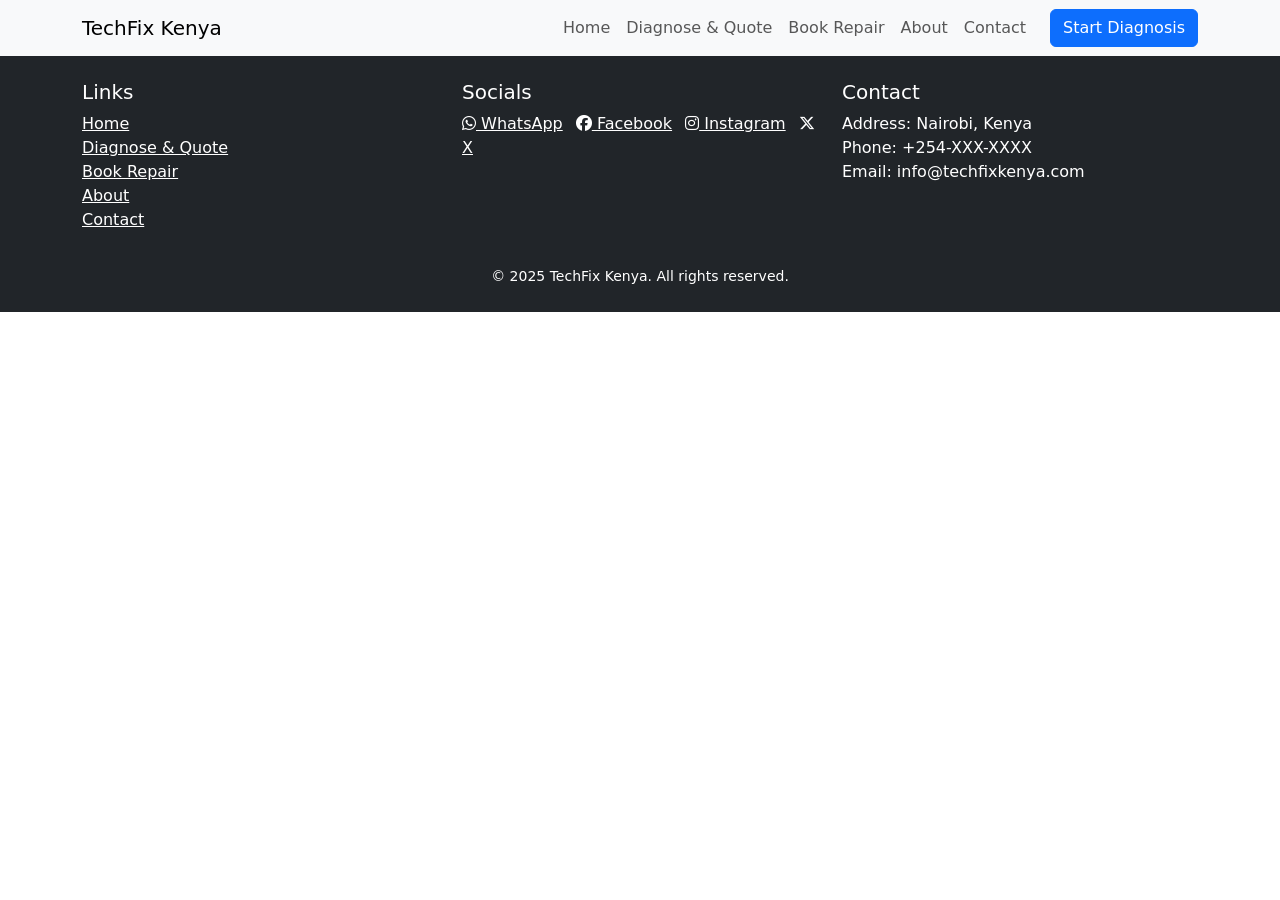
==== about.html @ 6a0a0a17 "created a reusable html strusture of the header and footer" ====
<!DOCTYPE html>
<html lang="en">
<head>
    <meta charset="UTF-8">
    <meta name="viewport" content="width=device-width, initial-scale=1.0">
    <title>TechFix Kenya - Laptop Repairs</title>
    <meta name="description" content="Fast and reliable laptop repairs in Kenya. Get instant quotes online.">
    <!-- Bootstrap CSS CDN -->
    <link href="https://cdn.jsdelivr.net/npm/bootstrap@5.3.3/dist/css/bootstrap.min.css" rel="stylesheet">
    <!-- Font Awesome CDN for icons -->
    <link href="https://cdnjs.cloudflare.com/ajax/libs/font-awesome/6.4.0/css/all.min.css" rel="stylesheet">
    <!-- Custom CSS -->
    <link rel="stylesheet" href="styles.css">
</head>
<body>
    <!-- Header -->
    <header class="navbar navbar-expand-lg navbar-light bg-light">
        <div class="container">
            <a class="navbar-brand" href="index.html">TechFix Kenya</a>
            <button class="navbar-toggler" type="button" data-bs-toggle="collapse" data-bs-target="#navbarNav">
                <span class="navbar-toggler-icon"></span>
            </button>
            <div class="collapse navbar-collapse" id="navbarNav">
                <ul class="navbar-nav ms-auto">
                    <li class="nav-item"><a class="nav-link" href="index.html">Home</a></li>
                    <li class="nav-item"><a class="nav-link" href="diagnose.html">Diagnose & Quote</a></li> <!-- Merged as per critique -->
                    <li class="nav-item"><a class="nav-link" href="book.html">Book Repair</a></li>
                    <li class="nav-item"><a class="nav-link" href="about.html">About</a></li>
                    <li class="nav-item"><a class="nav-link" href="contact.html">Contact</a></li>
                </ul>
                <a href="diagnose.html" class="btn btn-primary ms-3">Start Diagnosis</a> <!-- Highlighted CTA -->
            </div>
        </div>
    </header>

    <!-- Main Content Goes Here (page-specific) -->

    <!-- Footer -->
    <footer class="bg-dark text-white py-4">
        <div class="container">
            <div class="row">
                <div class="col-md-4">
                    <h5>Links</h5>
                    <ul class="list-unstyled">
                        <li><a href="index.html" class="text-white">Home</a></li>
                        <li><a href="diagnose.html" class="text-white">Diagnose & Quote</a></li>
                        <li><a href="book.html" class="text-white">Book Repair</a></li>
                        <li><a href="about.html" class="text-white">About</a></li>
                        <li><a href="contact.html" class="text-white">Contact</a></li>
                    </ul>
                </div>
                <div class="col-md-4">
                    <h5>Socials</h5>
                    <a href="https://wa.me/your-number" class="text-white me-2"><i class="fab fa-whatsapp"></i> WhatsApp</a>
                    <a href="#" class="text-white me-2"><i class="fab fa-facebook"></i> Facebook</a>
                    <a href="#" class="text-white me-2"><i class="fab fa-instagram"></i> Instagram</a>
                    <a href="#" class="text-white"><i class="fab fa-x-twitter"></i> X</a>
                </div>
                <div class="col-md-4">
                    <h5>Contact</h5>
                    <p>Address: Nairobi, Kenya<br>Phone: +254-XXX-XXXX<br>Email: info@techfixkenya.com</p>
                </div>
            </div>
            <div class="text-center mt-3">
                <small>&copy; 2025 TechFix Kenya. All rights reserved.</small>
            </div>
        </div>
    </footer>

    <!-- Bootstrap JS CDN -->
    <script src="https://cdn.jsdelivr.net/npm/bootstrap@5.3.3/dist/js/bootstrap.bundle.min.js"></script>
    <!-- Custom JS -->
    <script src="scripts.js"></script>
</body>
</html>
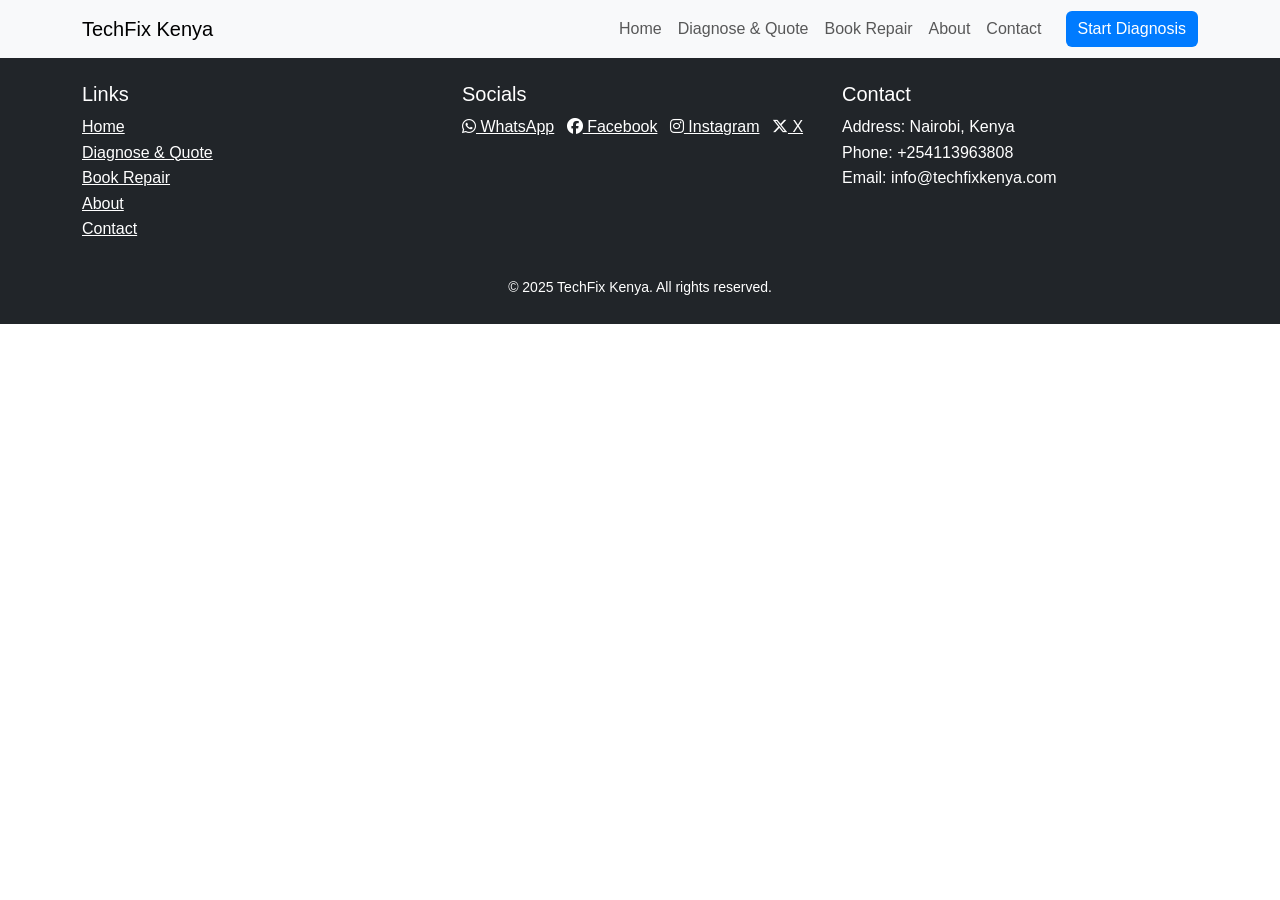
==== commit 7a3aeb8e: "populated the various files with basic snippets" ====
--- a/about.html
+++ b/about.html
@@ -58,7 +58,7 @@
                 </div>
                 <div class="col-md-4">
                     <h5>Contact</h5>
-                    <p>Address: Nairobi, Kenya<br>Phone: +254-XXX-XXXX<br>Email: info@techfixkenya.com</p>
+                    <p>Address: Nairobi, Kenya<br>Phone: +254113963808<br>Email: info@techfixkenya.com</p>
                 </div>
             </div>
             <div class="text-center mt-3">
--- a/styles.css
+++ b/styles.css
@@ -0,0 +1,41 @@
+/* General */
+body {
+    font-family: 'Arial', sans-serif;
+    line-height: 1.6;
+}
+
+/* Hero Section */
+.hero {
+    background: url('images/hero.jpg') no-repeat center/cover; /* Add a real image here */
+    color: white;
+    text-align: center;
+    padding: 100px 0;
+}
+
+/* Buttons */
+.btn-primary {
+    background-color: #007bff; /* Blue */
+    border: none;
+}
+
+/* Services Grid */
+.services-grid .card {
+    text-align: center;
+    border: none;
+    box-shadow: 0 4px 8px rgba(0,0,0,0.1);
+}
+
+/* Floating CTA for mobile */
+@media (max-width: 768px) {
+    .floating-cta {
+        position: fixed;
+        bottom: 20px;
+        right: 20px;
+        z-index: 1000;
+    }
+}
+
+/* Add high contrast for mobile */
+a, button {
+    color: inherit; /* Inherit for better readability */
+}
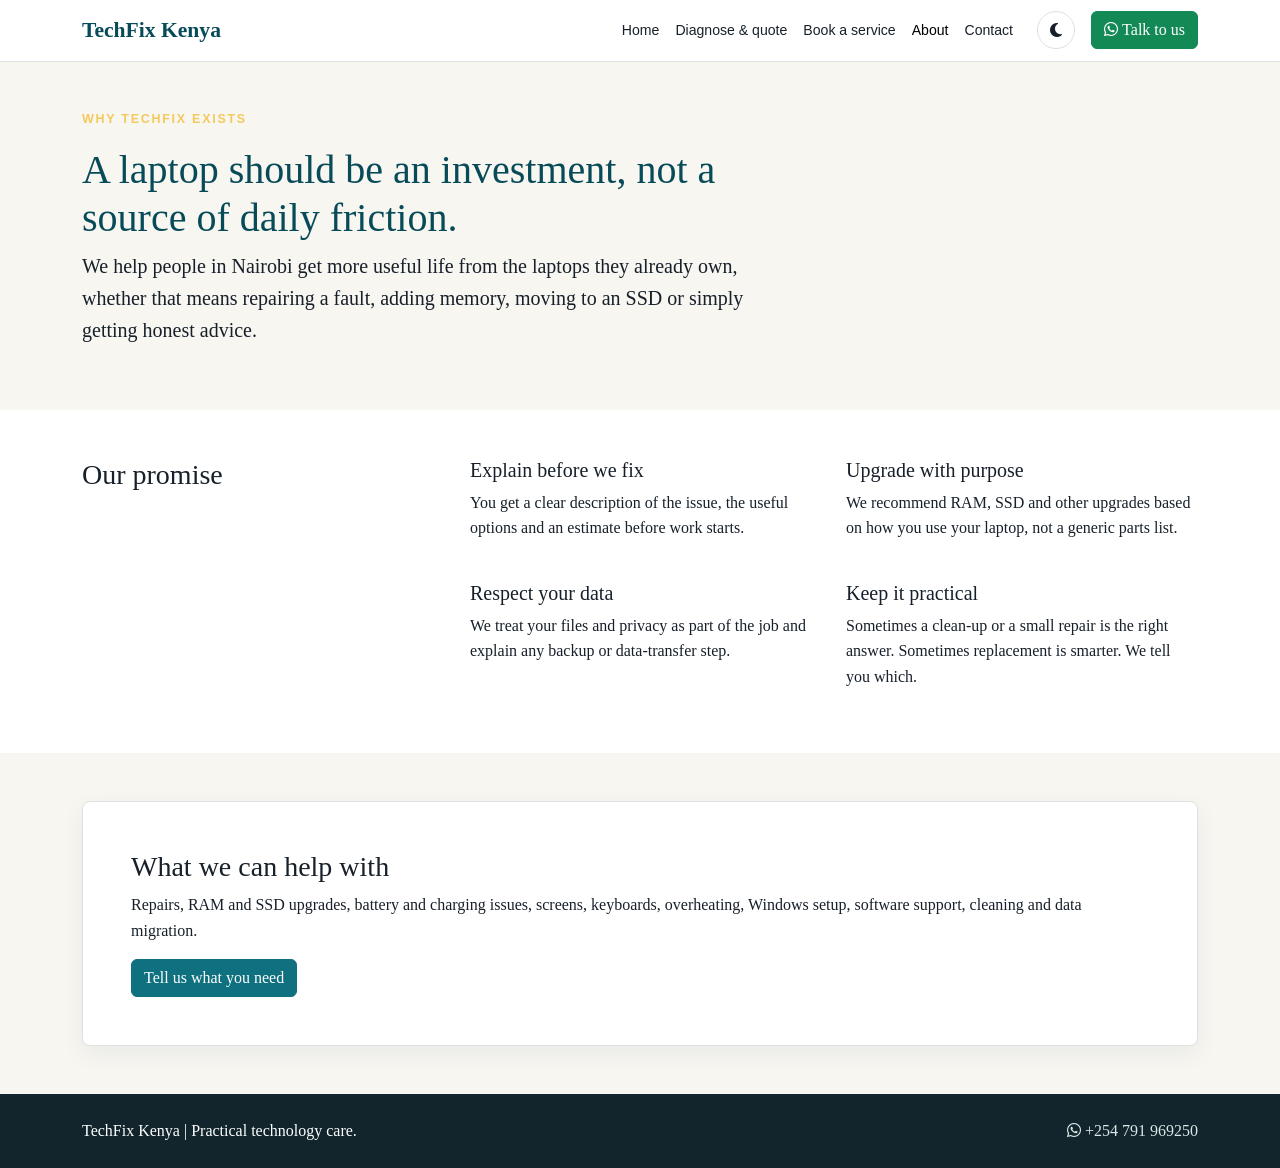
==== commit 17be5bd1: "Update TechFix Kenya website" ====
--- a/about.html
+++ b/about.html
@@ -1,75 +1,5 @@
-<!DOCTYPE html>
-<html lang="en">
-<head>
-    <meta charset="UTF-8">
-    <meta name="viewport" content="width=device-width, initial-scale=1.0">
-    <title>TechFix Kenya - Laptop Repairs</title>
-    <meta name="description" content="Fast and reliable laptop repairs in Kenya. Get instant quotes online.">
-    <!-- Bootstrap CSS CDN -->
-    <link href="https://cdn.jsdelivr.net/npm/bootstrap@5.3.3/dist/css/bootstrap.min.css" rel="stylesheet">
-    <!-- Font Awesome CDN for icons -->
-    <link href="https://cdnjs.cloudflare.com/ajax/libs/font-awesome/6.4.0/css/all.min.css" rel="stylesheet">
-    <!-- Custom CSS -->
-    <link rel="stylesheet" href="styles.css">
-</head>
-<body>
-    <!-- Header -->
-    <header class="navbar navbar-expand-lg navbar-light bg-light">
-        <div class="container">
-            <a class="navbar-brand" href="index.html">TechFix Kenya</a>
-            <button class="navbar-toggler" type="button" data-bs-toggle="collapse" data-bs-target="#navbarNav">
-                <span class="navbar-toggler-icon"></span>
-            </button>
-            <div class="collapse navbar-collapse" id="navbarNav">
-                <ul class="navbar-nav ms-auto">
-                    <li class="nav-item"><a class="nav-link" href="index.html">Home</a></li>
-                    <li class="nav-item"><a class="nav-link" href="diagnose.html">Diagnose & Quote</a></li> <!-- Merged as per critique -->
-                    <li class="nav-item"><a class="nav-link" href="book.html">Book Repair</a></li>
-                    <li class="nav-item"><a class="nav-link" href="about.html">About</a></li>
-                    <li class="nav-item"><a class="nav-link" href="contact.html">Contact</a></li>
-                </ul>
-                <a href="diagnose.html" class="btn btn-primary ms-3">Start Diagnosis</a> <!-- Highlighted CTA -->
-            </div>
-        </div>
-    </header>
-
-    <!-- Main Content Goes Here (page-specific) -->
-
-    <!-- Footer -->
-    <footer class="bg-dark text-white py-4">
-        <div class="container">
-            <div class="row">
-                <div class="col-md-4">
-                    <h5>Links</h5>
-                    <ul class="list-unstyled">
-                        <li><a href="index.html" class="text-white">Home</a></li>
-                        <li><a href="diagnose.html" class="text-white">Diagnose & Quote</a></li>
-                        <li><a href="book.html" class="text-white">Book Repair</a></li>
-                        <li><a href="about.html" class="text-white">About</a></li>
-                        <li><a href="contact.html" class="text-white">Contact</a></li>
-                    </ul>
-                </div>
-                <div class="col-md-4">
-                    <h5>Socials</h5>
-                    <a href="https://wa.me/your-number" class="text-white me-2"><i class="fab fa-whatsapp"></i> WhatsApp</a>
-                    <a href="#" class="text-white me-2"><i class="fab fa-facebook"></i> Facebook</a>
-                    <a href="#" class="text-white me-2"><i class="fab fa-instagram"></i> Instagram</a>
-                    <a href="#" class="text-white"><i class="fab fa-x-twitter"></i> X</a>
-                </div>
-                <div class="col-md-4">
-                    <h5>Contact</h5>
-                    <p>Address: Nairobi, Kenya<br>Phone: +254113963808<br>Email: info@techfixkenya.com</p>
-                </div>
-            </div>
-            <div class="text-center mt-3">
-                <small>&copy; 2025 TechFix Kenya. All rights reserved.</small>
-            </div>
-        </div>
-    </footer>
-
-    <!-- Bootstrap JS CDN -->
-    <script src="https://cdn.jsdelivr.net/npm/bootstrap@5.3.3/dist/js/bootstrap.bundle.min.js"></script>
-    <!-- Custom JS -->
-    <script src="scripts.js"></script>
-</body>
-</html>+<!doctype html>
+<html lang="en"><head><meta charset="utf-8"><meta name="viewport" content="width=device-width, initial-scale=1"><title>About TechFix Kenya</title><meta name="description" content="Learn how TechFix Kenya approaches laptop repairs and upgrades."><link href="https://cdn.jsdelivr.net/npm/bootstrap@5.3.3/dist/css/bootstrap.min.css" rel="stylesheet"><link href="https://cdnjs.cloudflare.com/ajax/libs/font-awesome/6.4.0/css/all.min.css" rel="stylesheet"><link rel="stylesheet" href="styles.css"></head>
+<body><header class="navbar navbar-expand-lg sticky-top"><div class="container"><a class="navbar-brand" href="index.html">TechFix Kenya</a><button class="navbar-toggler" data-bs-toggle="collapse" data-bs-target="#nav"><span class="navbar-toggler-icon"></span></button><nav id="nav" class="collapse navbar-collapse"><ul class="navbar-nav ms-auto"><li class="nav-item"><a class="nav-link" href="index.html">Home</a></li><li class="nav-item"><a class="nav-link" href="diagnose.html">Diagnose & quote</a></li><li class="nav-item"><a class="nav-link" href="book.html">Book a service</a></li><li class="nav-item"><a class="nav-link active" href="about.html">About</a></li><li class="nav-item"><a class="nav-link" href="contact.html">Contact</a></li></ul><button class="theme-toggle ms-lg-3 my-2 my-lg-0" type="button" data-theme-toggle aria-label="Switch to dark mode" title="Switch to dark mode"><i class="fas fa-moon"></i><i class="fas fa-sun"></i></button><a data-whatsapp="Hello TechFix Kenya, I would like to learn more about your services." class="btn btn-success ms-lg-3" href="#"><i class="fab fa-whatsapp"></i> Talk to us</a></nav></div></header>
+<main><section class="py-5"><div class="container"><div class="section-heading"><p class="section-kicker">Why TechFix exists</p><h1>A laptop should be an investment, not a source of daily friction.</h1><p class="lead">We help people in Nairobi get more useful life from the laptops they already own, whether that means repairing a fault, adding memory, moving to an SSD or simply getting honest advice.</p></div></div></section><section class="bg-white py-5"><div class="container"><div class="row g-5"><div class="col-lg-4"><h2 class="h3">Our promise</h2></div><div class="col-lg-8"><div class="row g-4"><div class="col-md-6"><h3 class="h5">Explain before we fix</h3><p>You get a clear description of the issue, the useful options and an estimate before work starts.</p></div><div class="col-md-6"><h3 class="h5">Upgrade with purpose</h3><p>We recommend RAM, SSD and other upgrades based on how you use your laptop, not a generic parts list.</p></div><div class="col-md-6"><h3 class="h5">Respect your data</h3><p>We treat your files and privacy as part of the job and explain any backup or data-transfer step.</p></div><div class="col-md-6"><h3 class="h5">Keep it practical</h3><p>Sometimes a clean-up or a small repair is the right answer. Sometimes replacement is smarter. We tell you which.</p></div></div></div></div></div></section><section class="py-5"><div class="container"><div class="info-panel p-4 p-lg-5"><h2 class="h3">What we can help with</h2><p>Repairs, RAM and SSD upgrades, battery and charging issues, screens, keyboards, overheating, Windows setup, software support, cleaning and data migration.</p><a href="diagnose.html" class="btn btn-primary">Tell us what you need</a></div></div></section></main>
+<footer class="text-white py-4"><div class="container d-flex flex-wrap justify-content-between gap-3"><span>TechFix Kenya | Practical technology care.</span><a data-whatsapp="Hello TechFix Kenya, I would like to talk to TechFix." href="#"><i class="fab fa-whatsapp"></i> +254 791 969250</a></div></footer><script src="https://cdn.jsdelivr.net/npm/bootstrap@5.3.3/dist/js/bootstrap.bundle.min.js"></script><script src="scripts.js"></script></body></html>
--- a/styles.css
+++ b/styles.css
@@ -1,41 +1,73 @@
-/* General */
-body {
-    font-family: 'Arial', sans-serif;
-    line-height: 1.6;
+:root {
+    --ink: #17202a;
+    --muted: #68747c;
+    --teal: #0f7180;
+    --teal-dark: #084b58;
+    --yellow: #f4c95d;
+    --paper: #f7f6f1;
+    --line: #dbe2e2;
+    --surface: #ffffff;
+    --surface-muted: #e5eceb;
+    --shadow: rgba(14, 35, 49, .06);
 }
 
-/* Hero Section */
-.hero {
-    background: url('images/hero.jpg') no-repeat center/cover; /* Add a real image here */
-    color: white;
-    text-align: center;
-    padding: 100px 0;
+[data-theme="dark"] {
+    --ink: #edf5f3;
+    --muted: #aebfbd;
+    --teal: #65c5c7;
+    --teal-dark: #b4e2dd;
+    --paper: #101a1d;
+    --line: #304346;
+    --surface: #182528;
+    --surface-muted: #24373a;
+    --shadow: rgba(0, 0, 0, .24);
 }
 
-/* Buttons */
-.btn-primary {
-    background-color: #007bff; /* Blue */
-    border: none;
-}
-
-/* Services Grid */
-.services-grid .card {
-    text-align: center;
-    border: none;
-    box-shadow: 0 4px 8px rgba(0,0,0,0.1);
-}
-
-/* Floating CTA for mobile */
-@media (max-width: 768px) {
-    .floating-cta {
-        position: fixed;
-        bottom: 20px;
-        right: 20px;
-        z-index: 1000;
-    }
-}
-
-/* Add high contrast for mobile */
-a, button {
-    color: inherit; /* Inherit for better readability */
-}+body { background: var(--paper); color: var(--ink); font-family: Georgia, 'Times New Roman', serif; line-height: 1.6; }
+.navbar { background: var(--surface); border-bottom: 1px solid var(--line); }
+.navbar-brand { color: var(--teal-dark); font-size: 1.35rem; font-weight: 700; }
+.nav-link { color: var(--ink); font-family: Arial, sans-serif; font-size: .88rem; }
+.nav-link:hover, .nav-link.active { color: var(--teal); }
+.btn-primary { background: var(--teal); border-color: var(--teal); }
+.btn-primary:hover { background: var(--teal-dark); border-color: var(--teal-dark); color: #102023; }
+.btn-success { background: #138a55; border-color: #138a55; }
+.theme-toggle { width: 2.4rem; height: 2.4rem; display: inline-grid; place-items: center; padding: 0; border: 1px solid var(--line); border-radius: 50%; background: transparent; color: var(--ink); }
+.theme-toggle:hover { background: var(--surface-muted); color: var(--teal); }
+.theme-toggle .fa-sun { display: none; }
+[data-theme="dark"] .theme-toggle .fa-moon { display: none; }
+[data-theme="dark"] .theme-toggle .fa-sun { display: inline-block; }
+.bg-white { background-color: var(--surface) !important; }
+.text-muted, .form-text { color: var(--muted) !important; }
+.form-control, .form-select { background-color: var(--surface); border-color: var(--line); color: var(--ink); }
+.form-control::placeholder { color: var(--muted); }
+.form-control:focus, .form-select:focus { background-color: var(--surface); color: var(--ink); border-color: var(--teal); box-shadow: 0 0 0 .2rem rgba(15, 113, 128, .2); }
+.hero { min-height: 590px; display: flex; align-items: center; background: linear-gradient(90deg, rgba(11, 24, 35, .94), rgba(11, 24, 35, .55) 55%, rgba(11, 24, 35, .15)), url('images/hero.jpg') no-repeat 58% 38%/cover; color: white; padding: 110px 0; }
+.hero-content { max-width: 760px; }
+.hero h1 { font-size: clamp(2.7rem, 6vw, 5.2rem); line-height: 1.02; margin: 0 0 1.25rem; }
+.eyebrow, .section-kicker { color: var(--yellow); font-family: Arial, sans-serif; font-size: .78rem; font-weight: 700; letter-spacing: .14em; text-transform: uppercase; }
+.hero-copy { font-size: 1.2rem; max-width: 560px; margin-bottom: 2rem; }
+.section-heading { max-width: 680px; }
+.section-heading h1, .section-heading h2 { color: var(--teal-dark); }
+.service-card, .info-panel, .form-panel { background: var(--surface); border: 1px solid var(--line); border-radius: 8px; box-shadow: 0 8px 24px var(--shadow); }
+.service-card { height: 100%; overflow: hidden; transition: transform .25s ease, box-shadow .25s ease; }
+.service-card:hover { transform: translateY(-5px); box-shadow: 0 14px 28px var(--shadow); }
+.service-card img { width: 100%; height: 155px; object-fit: cover; }
+.service-card .card-body { padding: 1.35rem; }
+.service-card i { color: var(--teal); font-size: 1.5rem; }
+.upgrade-band { background: var(--teal-dark); color: white; }
+.upgrade-band h2 { color: white; }
+.trust-label, .brand-pill, .rating, label, .form-text { font-family: Arial, sans-serif; }
+.trust-label { color: var(--muted); font-size: .85rem; margin-right: .75rem; }
+.brand-pill { border: 1px solid var(--line); color: var(--ink); font-size: .75rem; font-weight: 700; letter-spacing: .06em; padding: .35rem .7rem; margin: .2rem; }
+.rating { color: var(--muted); font-size: .9rem; }
+.progress { height: 2rem; background: var(--surface-muted); }
+.progress-bar { background: var(--teal); font-family: Arial, sans-serif; }
+.step { display: none; }
+.step.active { display: block; animation: appear .3s ease; }
+.estimate { border-left: 4px solid var(--yellow); }
+footer { background: #12252c; }
+footer a { color: #d9e7e5; text-decoration: none; }
+footer a:hover { color: var(--yellow); }
+.floating-cta { position: fixed; bottom: 20px; right: 20px; z-index: 1000; }
+@keyframes appear { from { opacity: 0; transform: translateY(8px); } to { opacity: 1; transform: translateY(0); } }
+@media (max-width: 768px) { .hero { min-height: 620px; background-position: 68% center; } .hero h1 { font-size: 3rem; } .hero .btn { margin-bottom: .7rem; } }
